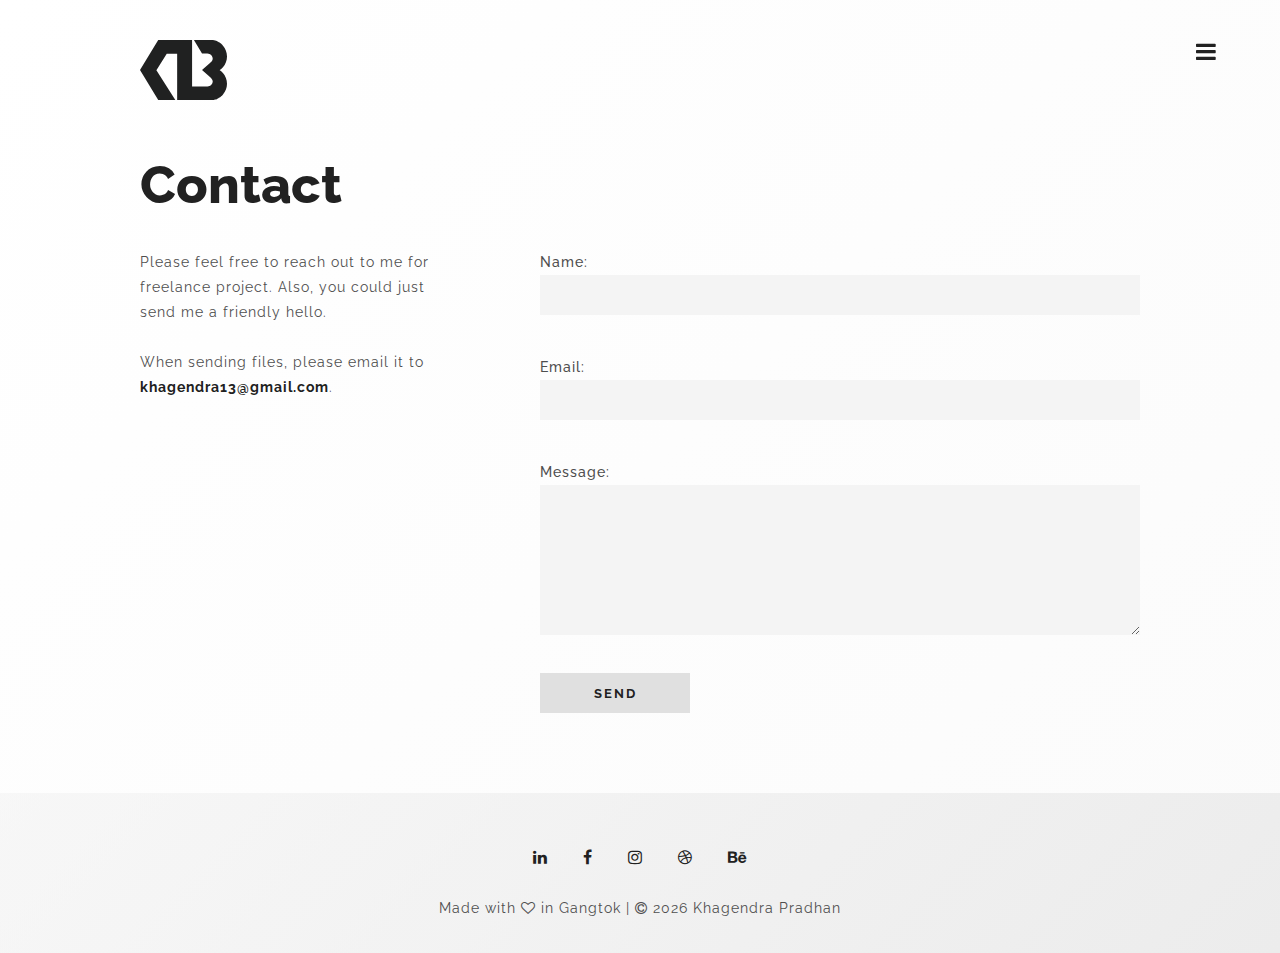
==== contact.html @ c97204aa "Website upload. First commit." ====
<!doctype html>
<html lang="en">
<head>

  <meta charset="utf-8">
  <title>Contact - Khagendra Pradhan | khagendra13</title>
  <meta name="description" content="Khagendra Pradhan is a designer, developer and an engineer based in Gangtok, India.">
  <meta name="author" content="Khagendra Pradhan">
  <meta name="keywords" content="khagendra13, khagendra, pradhan, portfolio, personal website, k13, design, gangtok, sikkim">
  <meta name="viewport" content="width=device-width, initial-scale=1.0">
  <meta name="theme-color" content="#212121">
  <link rel="icon" type="image/png" href="images/favicon.png">


<script>
  (function(i,s,o,g,r,a,m){i['GoogleAnalyticsObject']=r;i[r]=i[r]||function(){
  (i[r].q=i[r].q||[]).push(arguments)},i[r].l=1*new Date();a=s.createElement(o),
  m=s.getElementsByTagName(o)[0];a.async=1;a.src=g;m.parentNode.insertBefore(a,m)
  })(window,document,'script','https://www.google-analytics.com/analytics.js','ga');
  ga('create', 'UA-103350252-2', 'auto');
  ga('send', 'pageview');
</script>


  <link rel="stylesheet" href="css/reset.css">
  <link rel="stylesheet" href="css/style.css">
  <link rel="stylesheet" href="css/style-responsive.css">  
  <link rel="stylesheet" href="https://maxcdn.bootstrapcdn.com/font-awesome/4.7.0/css/font-awesome.min.css">

</head>

<body>

<div class="opacity-nav">
        <div class="menu-index" id="buttons" style="z-index:999999">
        <i class="fa fa-times" style="color:#fff" aria-hidden="true"></i>
        </div>
        <ul class="menu-fullscreen">
          <li><a class="index" href="/">Home</a></li>
          <li><a class="portfolio" href="/portfolio">Portfolio</a></li>
          <li><a class="about" href="/about">About</a></li>
          <li><a class="contact" href="/contact">Contact</a></li>
        </ul>
</div>


  <header id="fullscreen">
      <div class="logo" id="full" data-jkit="[show:delay=1000;speed=500;animation=fade]">
        <a href="/"><img src="images/k13.svg" alt="K13-logo" height="60px" id="logo-size"></a>
      </div>
      <div class="menu-index" id="button" data-jkit="[show:delay=1000;speed=500;animation=fade]">
        <i class="fa fa-bars"></i>
      </div>
  </header>
  <div class="clear"></div>


  <div class="content" id="ajax-content">
        <div class="text-intro" data-jkit="[show:delay=1500;speed=500;animation=fade]">
          <h1>Contact</h1>
          <div class="one-column" data-jkit="[show:delay=2000;speed=1500;animation=fade]">
          <p>Please feel free to reach out to me for freelance project. Also, you could just send me a friendly hello.<br><br> 
          When sending files, please email it to <a href="mailto:khagendra13@gmail.com"><strong>khagendra13@gmail.com</strong></a>.</p>
          </div>
          <div class="two-column" style="padding-bottom:80px;" data-jkit="[show:delay=2000;speed=1500;animation=fade]">
            <form id="ajax-contact" method="post" action="email/mailer.php">
              <div class="contact">
              <p>
                  <label for="name">Name:</label>
                  <input type="text" id="name" name="name" required>
              </p>
              </div>
              <div class="contact">
              <p>
                  <label for="email">Email:</label>
                  <input type="email" id="email" name="email" required>
              </p>
              </div>
              <div class="contact">
              <p>
                  <label for="message">Message:</label>
                  <textarea id="message" name="message" required></textarea>
              </p>
              </div>
              <div id="form-messages">
              		<p></p>
              </div>                 
              <div class="contact">
              <p>
                  <button type="submit">Send</button>                  
              </p>
              </div>
            </form>            
          </div>          
        </div>         
  </div>


  <footer>
    <div class="footer-margin">
      <div class="social-footer">
        <a href="https://www.linkedin.com/in/khagendra13"><i class="fa fa-linkedin" aria-hidden="true"></i></a>
        <a href="https://www.facebook.com/khagendra13"><i class="fa fa-facebook" aria-hidden="true"></i></a>
        <a href="https://www.instagram.com/khagendra13"><i class="fa fa-instagram" aria-hidden="true"></i></a>
        <a href="https://www.dribbble.com/khagendra13"><i class="fa fa-dribbble" aria-hidden="true"></i></a>
        <a href="https://www.behance.net/khagendra13"><i class="fa fa-behance" aria-hidden="true"></i></a>
      </div>
      <div class="copyright">Made with <i class="fa fa-heart-o" aria-hidden="true"></i> in <a href="https://en.wikipedia.org/wiki/Gangtok" style="color:#4e4e4e;">Gangtok</a> | <i class="fa fa-copyright" aria-hidden="true"></i> <script type="text/javascript">document.write(new Date().getFullYear());</script> <a href="http://khagendra13.com" style="color:#4e4e4e;">Khagendra Pradhan</a>
      </div>
    </div>
  </footer>

  <a href="#top" id="return-to-top" style="display:none"><i class="fa fa-chevron-up" aria-hidden="true"></i></a>


  <script src="js/jquery.min.js"></script>
  <script src="js/jquery.easing.min.js"></script>
  <script src="js/modernizr.custom.42534.js" type="text/javascript"></script>
  <script src="js/jquery.waitforimages.js" type="text/javascript"></script>
  <script src="js/masonry.pkgd.min.js" type="text/javascript"></script>  
  <script src="js/imagesloaded.pkgd.min.js" type="text/javascript"></script>    
  <script src="js/jquery.jkit.1.2.16.min.js"></script>
  <script src="js/script.js" type="text/javascript"></script>
  <script src="email/jquery-2.1.0.min.js" type="text/javascript"></script>
  <script src="email/app.js" type="text/javascript"></script>
  <script>
    $('#button, #buttons').on('click', function() {
      $( ".opacity-nav" ).fadeToggle( "slow", "linear" );

    });
  </script>

</body>
</html>
---- css/style.css ----
@import url(http://fonts.googleapis.com/css?family=Raleway:400,300,500,600,700,800,900,100,200);

body{
  font-family: 'Raleway', sans-serif;
  font-size:14px;
  font-weight: 400;
  overflow-y:scroll;
  -webkit-font-smoothing: antialiased;
  background: #ffffff;
  background: -webkit-linear-gradient(135deg, #ffffff, #fbfbfb);
  background: linear-gradient(135deg, #ffffff, #fbfbfb);
}

::selection {
		background: #000;
		color: #fff;
		text-shadow: none;
	}
	
	::-moz-selection {
		background: #000;
		color: #fff;
		text-shadow: none;
	}

p{
  font-family: 'Raleway', sans-serif;
  font-size:14px;
  font-weight: 400;
}

a{
  color:#212121;	
  text-decoration:none;
  -webkit-transition: all 0.2s ease-in;
	-moz-transition: all 0.2s ease-in;
	-ms-transition: all 0.2s ease-in;
	-o-transition: all 0.2s ease-in;
	transition: all 0.2s ease-in; 
}

a:focus {
  outline:none;
}

a:hover {
  color:#c3c3c3;
}

strong{
  font-weight:700;
}


/*
**************************
PRELOADER
**************************
*/

.preloader{
  position:fixed;
  top:0;
  width:100%;
  height:100%;
  background:#fff;
  z-index:99999;
}
 
.preloader .item{
  position:absolute;
  width:50px;
  height:50px;
  left:50%;
  top:50%;
  margin-left:-25px;
  margin-top:-25px;
} 

.spinner {
  width:40px;
  height:40px;
  margin:0px auto;
  background-color:#212121;
  border-radius:100%;  
  -webkit-animation:scaleout 1.0s infinite ease-in-out;
  animation:scaleout 1.0s infinite ease-in-out;
}

@-webkit-keyframes scaleout {
  0% { -webkit-transform: scale(0.0) }
  100% {
    -webkit-transform: scale(1.0);
    opacity: 0;
  }
}

@keyframes scaleout {
  0% { 
    transform: scale(0.0);
    -webkit-transform: scale(0.0);
  } 100% {
    transform: scale(1.0);
    -webkit-transform: scale(1.0);
    opacity: 0;
  }
}


/*
**************************
NAVIGATION OPACITY
**************************
*/

.opacity-nav{
  position:fixed;
  display:none;
  width:100%;
  height:100%;
  top:0;
  z-index:99997;
  background:rgba(0,0,0,0.94);
}

ul.menu-fullscreen{
  width: 100%;
  top: 50%;
  position: absolute;
  height: 280px;
  margin-top: -140px;
}

ul.menu-fullscreen li{
  font-size:35px;
  text-align:center;
  line-height:70px;
  font-weight:500;
}

ul.menu-fullscreen li > a{
  color:#999999;
  border:0;
}

ul.menu-fullscreen li > a:hover{
  color:#ffffff;
}

#full{
  width:1140px;
  position: relative;
  top: 40px;
  margin:0 auto;
  z-index: 9996;
}

#fullscreen{
  position:absolute;
  top:0;
  width:100%;
  margin:0 auto;
  height:80px;
  z-index: 9997;
}


/*
**************************
HEADER
**************************
*/

header.boxed{
  position:fixed;
  width:100%;
  margin:0 auto;
  height:80px;
  z-index:9995;
  display:none;
  background:none;
  top:0;
    -webkit-transition: background 0.2s ease-in;
	-moz-transition: background 0.2s ease-in;
	-ms-transition: background 0.2s ease-in;
	-o-transition: background 0.2s ease-in;
	transition: background 0.2s ease-in; 
}

header.boxed .header-margin{
  width:1140px;
  margin:0 auto;
}

header.boxed .header-margin-mini{
  width:90%;
  margin:0 auto;
}


ul.social-icon{
  float:right;
}

ul.social-icon a{
  float:right;
  font-size:15px;
  border-bottom:0;
  color:black;
  padding-right:0px !important;
}

ul.social-icon a:hover{
  color:#c3c3c3;
}

.menu-index{
  position: fixed;
  right: 5%;
  top: 40px;
  z-index: 9999;
  cursor:pointer;
}

.menu-index i{
  float:right;
  font-size:23px;
  color:#212121;
  padding-right:0px !important;
}

.menu-index i:hover{
  color:#c3c3c3;
}


ul.menu-icon{
  float:right;
}

ul.menu-icon a{
  float:right;
  font-size:19px;
  color:white;
  padding-right:0px !important;
}

ul.menu-icon i{
  padding:20px;
  background:black;
}

ul.menu-icon a:hover{
  color:#c3c3c3;
}

header a{
  color:#212121;
}

ul.header-nav{
  width:60%;
  float:left;
}

header li{
  text-transform:uppercase;
  list-style-type: none; margin: 0 auto; float: left;
}

header li > a{
  font-size:13px;
  color:#c3c3c3;
  padding-right:25px;
  padding-left:25px;
  font-weight:800;
  line-height:80px;
  display:inline-block;  
  border-bottom:0;
}

header li > a:hover{
  color:#212121;
}

header li > a #active{
  color:#212121;
}

header li ul{
  overflow: hidden; display: none; background: #f9f9f9; z-index:20;
}

header li ul li a{
  line-height:50px;
  padding-left:30px; 
  width:260px;
}

header li:hover ul{
  position: absolute; padding: 0; display: block; width: 260px;
}


/*
**************************
CONTENT
**************************
*/

.hero-image{
  position:relative; 
  width:100%; 
  top:0; 
  height:400px; 
  background: url('../img/full/full.jpg') center center;
  -webkit-background-size: cover;
  -moz-background-size: cover;
  -o-background-size: cover;
  background-size: cover;  
  
}

.one-column{
  width:40%;
  position:relative;
  float:left;
}

.two-column{
  width:60%;
  position:relative;
  float:left;
}

.one-column p{
  width:75% !important;
}

.two-column p{
  width:100% !important;
}

.clear{
  clear:both;
}

.content{
  position:relative;
  width:1140px;
  margin:50px auto;
}

.content .text-intro{
  width: 1140px;
  margin-top: 150px;
  margin: 150px auto 0;
}

.content .screens{
  width: 1140px;
  margin: 80px auto 0;
}

.content .text-intro h1{
  font-size:52px;
  width:80%;
  color:#212121;
  font-weight:800;
  line-height:70px;
}

.content .text-intro p{
  font-size:14px;
  color:#4e4e4e;
  margin-top:30px;
  font-weight:400;
  line-height:25px;
  letter-spacing:1px;
  width:45%;
}

.full-portfolio > a{
  font-size: 16px;
  font-weight: 600;
  text-transform: uppercase;
  color: #212121;
  border: none;
}

.full-portfolio > a:hover{
  color:#c3c3c3;
}

        .typed-cursor{
            opacity: 1;
            font-weight: 900;
            -webkit-animation: blink 0.7s infinite;
            -moz-animation: blink 0.7s infinite;
            -ms-animation: blink 0.7s infinite;
            -o-animation: blink 0.7s infinite;
            animation: blink 0.7s infinite;
        }
        @-keyframes blink{
            0% { opacity:1; }
            50% { opacity:0; }
            100% { opacity:1; }
        }
        @-webkit-keyframes blink{
            0% { opacity:1; }
            50% { opacity:0; }
            100% { opacity:1; }
        }
        @-moz-keyframes blink{
            0% { opacity:1; }
            50% { opacity:0; }
            100% { opacity:1; }
        }
        @-ms-keyframes blink{
            0% { opacity:1; }
            50% { opacity:0; }
            100% { opacity:1; }
        }
        @-o-keyframes blink{
            0% { opacity:1; }
            50% { opacity:0; }
            100% { opacity:1; }
        }
		
	
/*
**************************
HOME SIDEBAR
**************************
*/

.home-sidebar{
  top:0;
  position:absolute;
  width:33.3333%;
  right:0;
  height:100%;
  background:#f4f4f4;
  z-index:9;
  overflow:hidden;
  background-size:100%;
}

.parallax{
  position:absolute;
}

.parallax-option{
  position:absolute; width:100%; height:100%;
}

/*
**************************
PORTFOLIO GRID
**************************
*/

.prev-next{
  width:100%;
  max-width:1140px;
  margin:0 auto;
  padding-top:50px;
}

.prev-next a{
  font-size:16px;
  font-weight:600;
  text-transform:uppercase;
  color:#212121;
  border:none;
}

.prev-next a:hover{
  color:#c3c3c3;
}

.prev-button{
  width:50%;
  position:relative;
  float:left;
  text-align:left;
}

.next-button{
  width:50%;
  position:relative;
  float:left;
  text-align:right;
}


#ajax-content{width:100%;}

.portfolio-grid{
  width:1170px;
  position:relative;
  margin: 30px auto;
  overflow:hidden;
}

#portfolio-sidebar{
  width: 780px !important;
  padding-right: 390px;

}

li.grid-item{
  width:360px;
  position:relative;
  float:left;
  padding:15px;
}

.grid-hover{
  position: absolute;
  width:360px;
  height: 100%;
  top:0;
  background: #f1f1f1;
  background: -webkit-linear-gradient(135deg, #ffffff, #f1f1f1);
  background: linear-gradient(135deg, #ffffff, #f1f1f1);
  z-index: 2;
  opacity: 0;
  -webkit-transition: all 0.2s ease-in;
	-moz-transition: all 0.2s ease-in;
	-ms-transition: all 0.2s ease-in;
	-o-transition: all 0.2s ease-in;
	transition: all 0.2s ease-in; 
}

.grid-hover:hover{
  opacity: 0.95;
}

.grid-hover h1{
  font-size:20px;
  bottom:80px;
  left:30px;
  position:absolute;
  color:#212121;
  letter-spacing:1px;
  font-weight:800;
}

.grid-hover p{
  font-size:14px;
  bottom:40px;
  left:30px;
  position:absolute;
  color:#4e4e4e;
  letter-spacing:1px;
  font-weight:400;
  line-height:50px;
}

li.grid-item img{
  width:360px;
}

/*
**************************
FOOTER
**************************
*/

#footer-box{height:150px; margin-top:75px;}

footer{
  width:100%;
  margin-top:80px;
  overflow:hidden;
  position:relative;
  z-index:10;
  background: #f1f1f1;
  background: -webkit-linear-gradient(135deg, rgba(241, 241, 241, 0.50), rgb(236, 236, 236));
  background: linear-gradient(135deg, rgba(241, 241, 241, 0.50), rgb(236, 236, 236));
}

.footer-margin{
  width:1140px;
  margin: 40px auto;
  line-height: 50px;
}

#footer-left{text-align:left;}

.footer-margin .copyright{
  color: #4e4e4e;
  letter-spacing: 1px;
  font-size: 14px;
  width: 100%;
  text-align:center;
  float: left;
  padding-bottom: 20px;
}

.footer-margin .social-footer{
  color: #4e4e4e;
  letter-spacing: 1px;
  font-size: 15px;
  width: 100%;
  text-align:center;
  float: left;
}

.footer-margin .social-footer a{
  font-size:16px;
  color:#212121;
  padding: 15px;
}

.footer-margin .social-footer a:hover{
  color:#c3c3c3;
}

.footer-margin .back-to-top a{
  font-size:23px;
  color:#212121;
  float: right;
  padding-right: 0px !important;
}

.footer-margin .back-to-top a:hover{
  color:#c3c3c3;
}

#return-to-top {
	position: fixed;
    right: 5%;
    bottom: 40px;
    z-index: 99998;
    cursor: pointer;
}
#return-to-top i {
	float: right;
    font-size: 23px;
    color: #212121;
    padding-right: 0px !important;
}
#return-to-top:hover i {
    color: #c3c3c3;
}


/*
**************************
CONTACT
**************************
*/
contact {
  font-size: 14px;
  color: #4e4e4e;
  margin-top: 30px;
  font-weight: 400;
  line-height: 25px;
  letter-spacing: 1px;
}

.contact-one, .contact-two{
  width:30%;
  padding-right:3%;
  position:relative;
  float:left;
}

.contact-three{
  width:33%;
  position:relative;
  float:left;
}

.contact-one p, .contact-two p, .contact-three p{
  width:100% !important;
}

label {
  font-weight: 500;
}

input{
  width: 100%;
  height: 40px;
  background: #f4f4f4;
  border: 0;
  font-size: 14px;
  font-family: 'Raleway', sans-serif;
  font-weight: 400;
  letter-spacing: 1px;
  color: #4e4e4e;
  margin-bottom: 10px;
  padding: 10px 15px;
  -webkit-box-sizing: border-box;
  -moz-box-sizing: border-box;
  box-sizing: border-box;
}

textarea{	
  width: 100%;
  height: 150px;
  background: #f4f4f4;
  border: 0;
  font-size: 14px;
  font-family: 'Raleway', sans-serif;
  font-weight: 400;
  letter-spacing: 1px;
  line-height: 25px;
  color: #4e4e4e;
  padding: 10px 15px;
  -webkit-box-sizing: border-box;
  -moz-box-sizing: border-box;
  box-sizing: border-box;
}

button {
  height:40px;
  width: 150px;
  background:#e0e0e0;
  border:0;
  font-family: 'Raleway', sans-serif;
  text-transform: uppercase;
  color:#212121;
  float:left;
  font-weight:700;
  line-height:40px;
  font-size:13px;
  letter-spacing: 2px;
}

button:hover, button:focus {
  background:#f4f4f4;
  cursor: pointer;
}

.success {
    font-size: 14px;
    font-family: 'Raleway', sans-serif;
    font-weight: 400;
    letter-spacing: 1px;
    line-height: 25px;
    color: #212121;
}

.error {
    font-size: 14px;
    font-family: 'Raleway', sans-serif;
    font-weight: 400;
    letter-spacing: 1px;
    line-height: 25px;
    color: #212121;
}


/*
**************************
LIST
**************************
*/
ul.paragraph-list li {
  position: relative;
  padding-left:30px;
  font-size:14px;
  color:#4e4e4e;
  margin-top:30px;
  font-weight:400;
  line-height:25px;
  letter-spacing:1px;
}

ul.paragraph-list li:before {
  font-family:FontAwesome;
  position: absolute;
  content:"\f111";
  left: 0;  
  margin-top:2px;
  font-size:14px;
  color:#4e4e4e;
}

ul.paragraph-list li:hover, ul.paragraph-list li:hover:before {
  color:#c3c3c3;
}
---- css/style-responsive.css ----
@media all and (max-width:1330px) and (min-width:1180px){header.boxed .header-margin{width:1000px;}
.content .text-intro{width:1000px;}
.footer-margin{width:1000px;}
.content .text-intro h1, .content .text-intro p{width:60%;}
#full{width:1000px;}
.prev-next{max-width:1000px;}
#portfolio-sidebar{width:710px !important;padding-right:320px;}
.portfolio-grid{width:1030px;}
.grid-hover, li.grid-item, li.grid-item img{width:312px;}
}
@media all and (max-width:1179px) and (min-width:1024px){#pic{width:280px;}
#logo-size{height:40px !important;}
header.boxed .header-margin{width:800px;}
.content .text-intro{width:800px;}
.footer-margin{width:800px;}
.content .text-intro h1, .content .text-intro p{width:60%;}
.content .screens{width:800px;margin:auto;}
#full{width:800px;}
.prev-next{max-width:800px;}
#portfolio-sidebar{width:580px !important;padding-right:250px;}
.portfolio-grid{width:830px;}
.grid-hover, li.grid-item, li.grid-item img{width:246px;}
}
@media all and (max-width:1023px) and (min-width:769px){header.boxed .header-margin{width:600px;}
.content .text-intro{width:600px;}
.footer-margin{width:600px;}
.content .text-intro h1, .content .text-intro p{width:100%;}
#full{width:600px;}
.prev-next{max-width:600px;}
.home-sidebar{display:none;}
ul.header-nav{width:50%;}
header li > a{padding-right:15px;padding-left:15px;}
#portfolio-sidebar{width:630px !important;padding-right:0;}
.portfolio-grid{width:630px;}
.grid-hover, li.grid-item, li.grid-item img{width:282px;}
}
@media all and (max-width:768px) and (min-width:481px){header.boxed .header-margin{width:400px;}
.content .text-intro{width:400px;}
.footer-margin{width:400px;}
.content .text-intro h1, .content .text-intro p{width:100% !important;}
.content .screens{width:400px;margin:auto;}
#full{width:400px;display:block !important;}
.menu-index{display:block !important;}
.prev-next{max-width:400px;}
.home-sidebar{display:none;}
ul.header-nav{width:50%;}
header li > a{padding-right:15px;padding-left:15px;}
.one-column{width:100%;}
.two-column{width:100%;padding-bottom:50px !important;}
.contact-one, .contact-two, .contact-three{width:100%;}
textarea{height:150px;}
input.button-submit{margin-bottom:100px;}
.logo, .menu-index{display:block;}
header.boxed{display:none !important;}
#footer-left{text-align:center;}
#portfolio-sidebar{width:430px !important;padding-right:0;}
.portfolio-grid{width:430px;}
.grid-hover, li.grid-item, li.grid-item img{width:400px;}
}
@media all and (max-width:480px) and (min-width:320px){ul.menu-fullscreen{margin-top:-130px;}
ul.menu-fullscreen li{font-size:30px;line-height:60px;}
header.boxed .header-margin{width:280px;}
.content .text-intro{width:280px;}
.footer{margin-top:60px;}
.footer-margin{width:280px;}
.footer-margin .copyright{line-height:40px;}
.content .text-intro h1, .content .text-intro p{width:100% !important;}
.content .screens{width:280px;margin:auto;}
#full{width:280px;display:block !important;}
#logo-size{height:40px !important;}
.menu-index{display:block !important;}
.prev-next{max-width:280px;}
.home-sidebar{display:none;}
.one-column{width:100%;}
.two-column{width:100%;padding-bottom:50px !important;}
.contact-one, .contact-two, .contact-three{width:100%;}
textarea{height:150px;}
input.button-submit{margin-bottom:100px;}
header.boxed{display:none !important;}
#footer-left{text-align:center;}
.content .text-intro h1{font-size:33px;line-height:50px;}
#return-to-top{display:none !important;}
#pic{width:280px;}
#portfolio-sidebar{width:310px !important;padding-right:0;}
.portfolio-grid{width:310px;}
.grid-hover, li.grid-item, li.grid-item img{width:280px;}
}
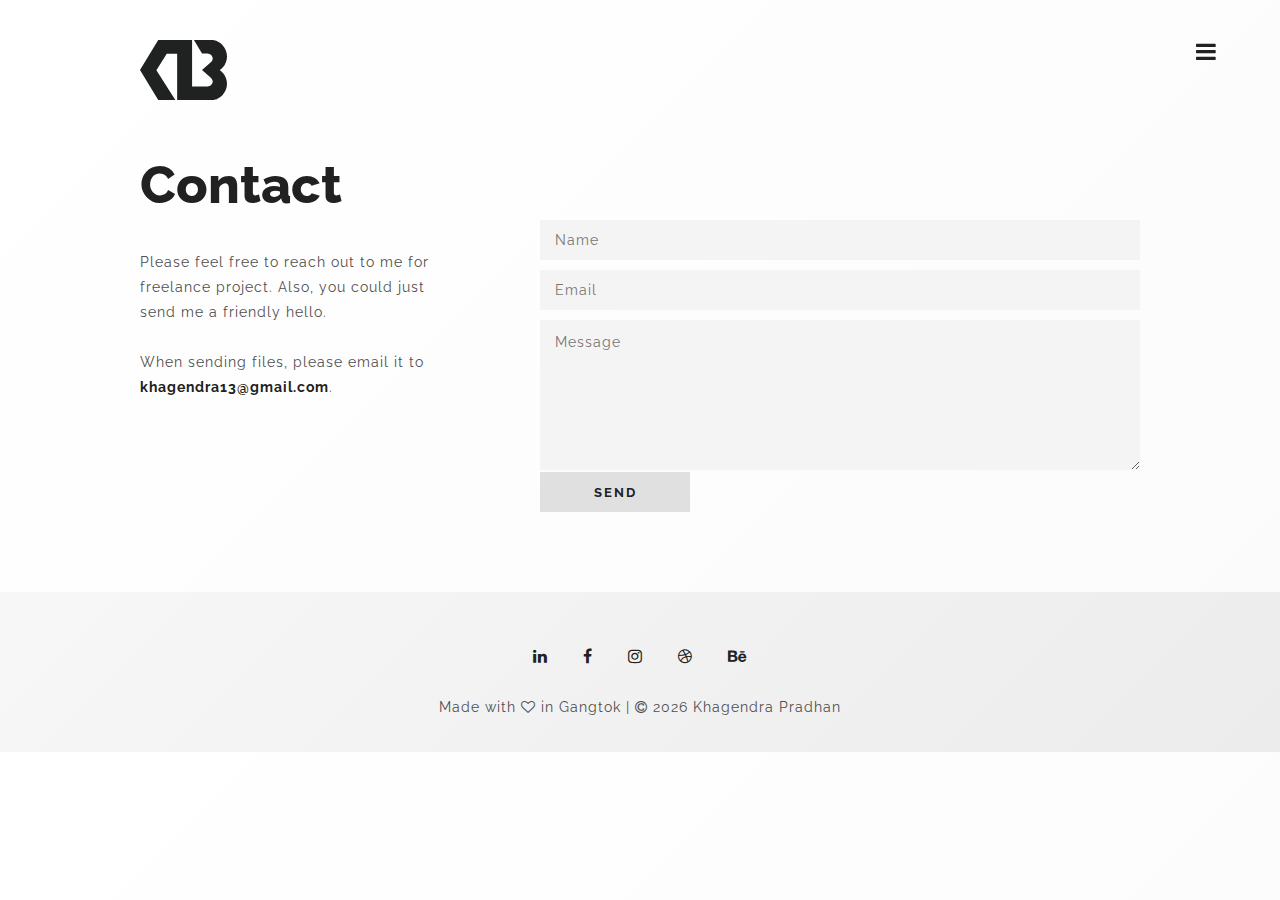
==== commit bd8f1534: "Update contact.html" ====
--- a/contact.html
+++ b/contact.html
@@ -63,34 +63,12 @@
           When sending files, please email it to <a href="mailto:khagendra13@gmail.com"><strong>khagendra13@gmail.com</strong></a>.</p>
           </div>
           <div class="two-column" style="padding-bottom:80px;" data-jkit="[show:delay=2000;speed=1500;animation=fade]">
-            <form id="ajax-contact" method="post" action="email/mailer.php">
-              <div class="contact">
-              <p>
-                  <label for="name">Name:</label>
-                  <input type="text" id="name" name="name" required>
-              </p>
-              </div>
-              <div class="contact">
-              <p>
-                  <label for="email">Email:</label>
-                  <input type="email" id="email" name="email" required>
-              </p>
-              </div>
-              <div class="contact">
-              <p>
-                  <label for="message">Message:</label>
-                  <textarea id="message" name="message" required></textarea>
-              </p>
-              </div>
-              <div id="form-messages">
-              		<p></p>
-              </div>                 
-              <div class="contact">
-              <p>
-                  <button type="submit">Send</button>                  
-              </p>
-              </div>
-            </form>            
+          <form method="POST" action="https://formspree.io/khagendra13@gmail.com">
+            <input type="name" name="name" placeholder="Name">
+            <input type="email" name="email" placeholder="Email">
+            <textarea name="message" placeholder="Message"></textarea>
+            <button type="submit">Send</button>
+          </form>          
           </div>          
         </div>         
   </div>
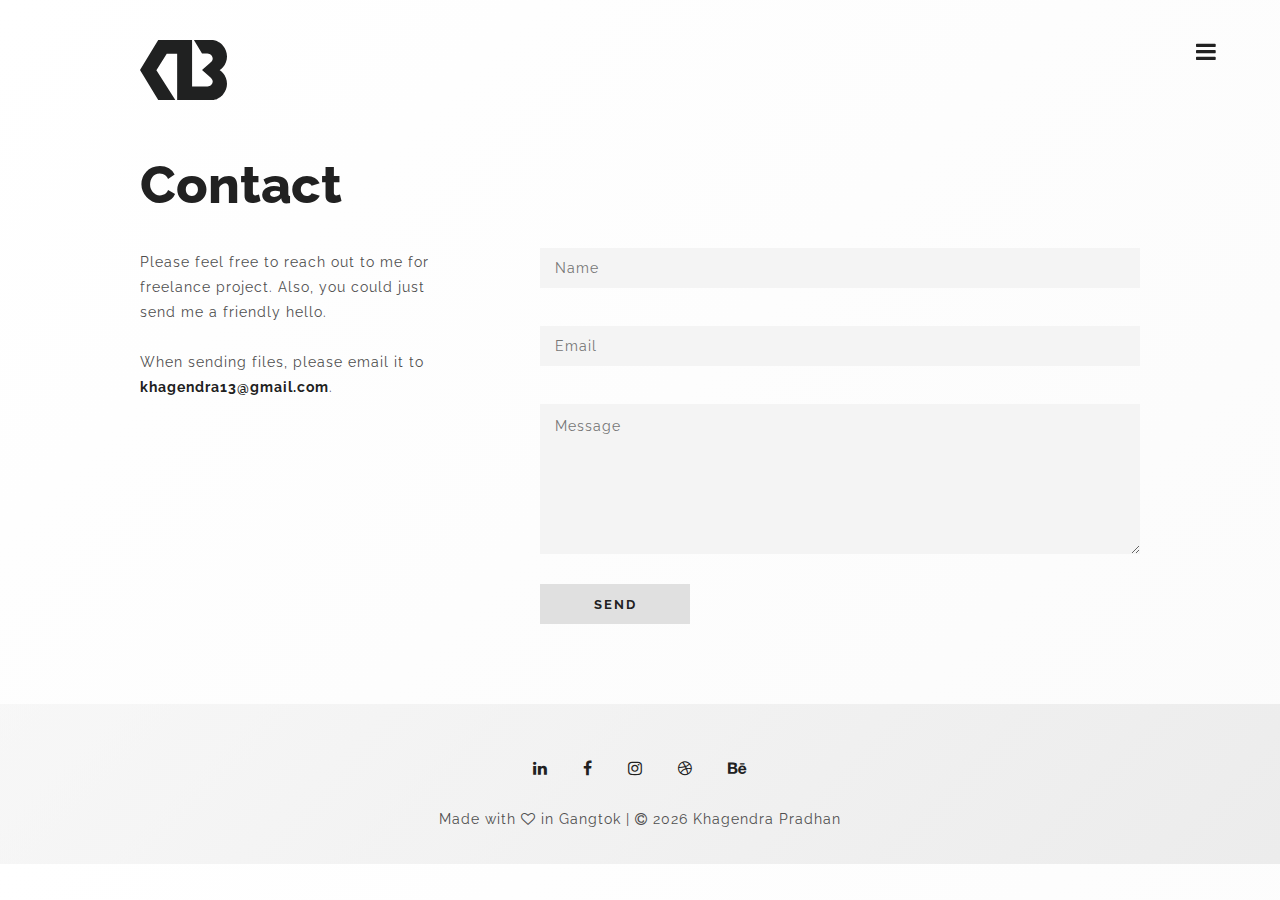
==== commit 05c321d2: "Contact form updates" ====
--- a/contact.html
+++ b/contact.html
@@ -63,10 +63,10 @@
           When sending files, please email it to <a href="mailto:khagendra13@gmail.com"><strong>khagendra13@gmail.com</strong></a>.</p>
           </div>
           <div class="two-column" style="padding-bottom:80px;" data-jkit="[show:delay=2000;speed=1500;animation=fade]">
-          <form method="POST" action="https://formspree.io/khagendra13@gmail.com">
-            <input type="name" name="name" placeholder="Name">
-            <input type="email" name="email" placeholder="Email">
-            <textarea name="message" placeholder="Message"></textarea>
+          <form method="POST" action="https://formspree.io/khagendra13@gmail.com"><br><br>
+            <input type="name" name="name" placeholder="Name" required><br><br><br>
+            <input type="email" name="email" placeholder="Email" required><br><br><br>
+            <textarea name="message" placeholder="Message" required></textarea><br><br><br>
             <button type="submit">Send</button>
           </form>          
           </div>          
@@ -109,4 +109,4 @@
   </script>
 
 </body>
-</html>+</html>
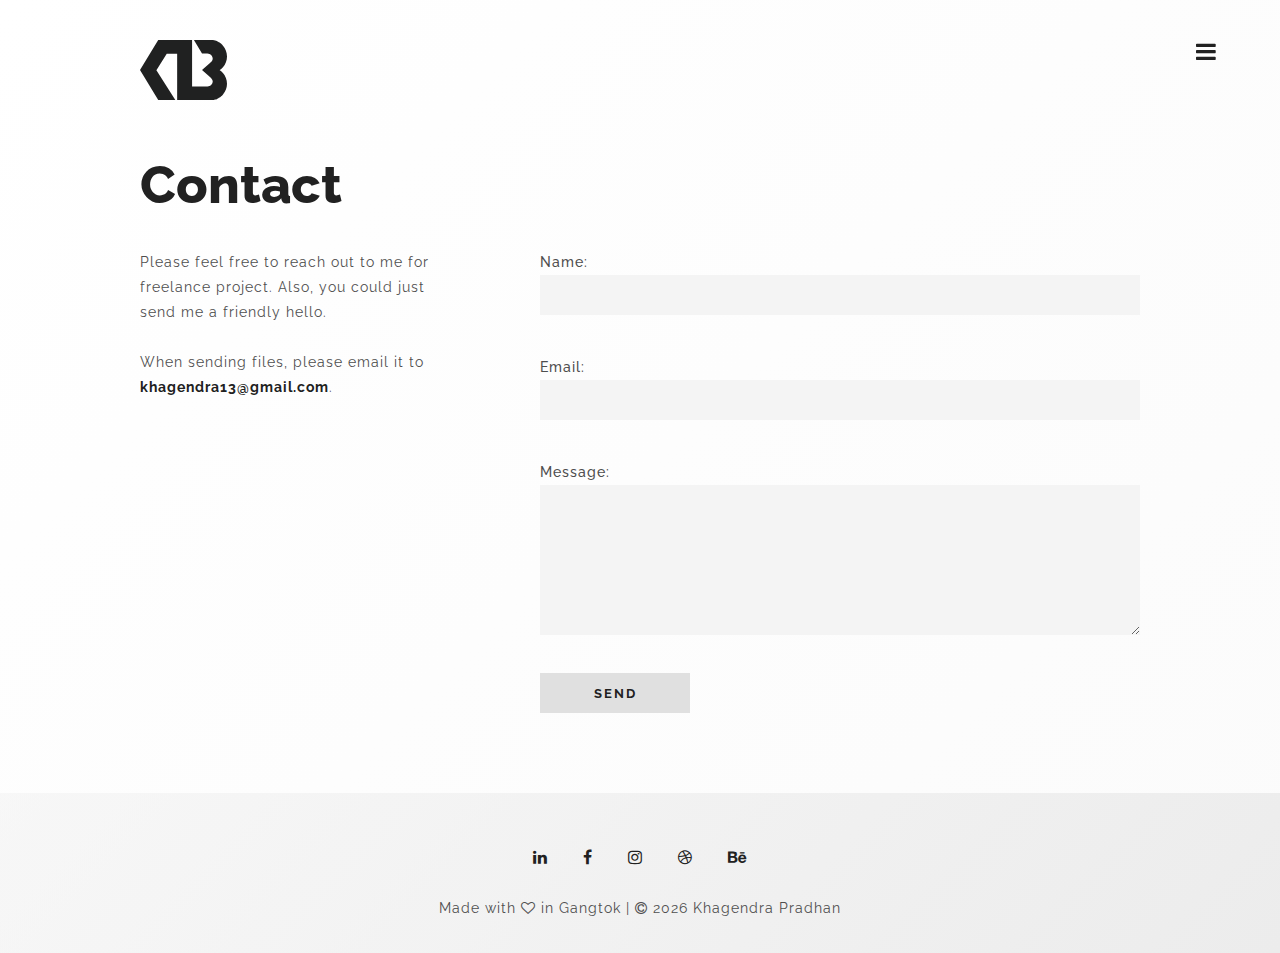
==== commit 39be8514: "public purse update" ====
--- a/contact.html
+++ b/contact.html
@@ -63,12 +63,34 @@
           When sending files, please email it to <a href="mailto:khagendra13@gmail.com"><strong>khagendra13@gmail.com</strong></a>.</p>
           </div>
           <div class="two-column" style="padding-bottom:80px;" data-jkit="[show:delay=2000;speed=1500;animation=fade]">
-          <form method="POST" action="https://formspree.io/khagendra13@gmail.com"><br><br>
-            <input type="name" name="name" placeholder="Name" required><br><br><br>
-            <input type="email" name="email" placeholder="Email" required><br><br><br>
-            <textarea name="message" placeholder="Message" required></textarea><br><br><br>
-            <button type="submit">Send</button>
-          </form>          
+            <form id="ajax-contact" method="post" action="email/mailer.php">
+              <div class="contact">
+              <p>
+                  <label for="name">Name:</label>
+                  <input type="text" id="name" name="name" required>
+              </p>
+              </div>
+              <div class="contact">
+              <p>
+                  <label for="email">Email:</label>
+                  <input type="email" id="email" name="email" required>
+              </p>
+              </div>
+              <div class="contact">
+              <p>
+                  <label for="message">Message:</label>
+                  <textarea id="message" name="message" required></textarea>
+              </p>
+              </div>
+              <div id="form-messages">
+              		<p></p>
+              </div>                 
+              <div class="contact">
+              <p>
+                  <button type="submit">Send</button>                  
+              </p>
+              </div>
+            </form>            
           </div>          
         </div>         
   </div>
@@ -109,4 +131,4 @@
   </script>
 
 </body>
-</html>
+</html>